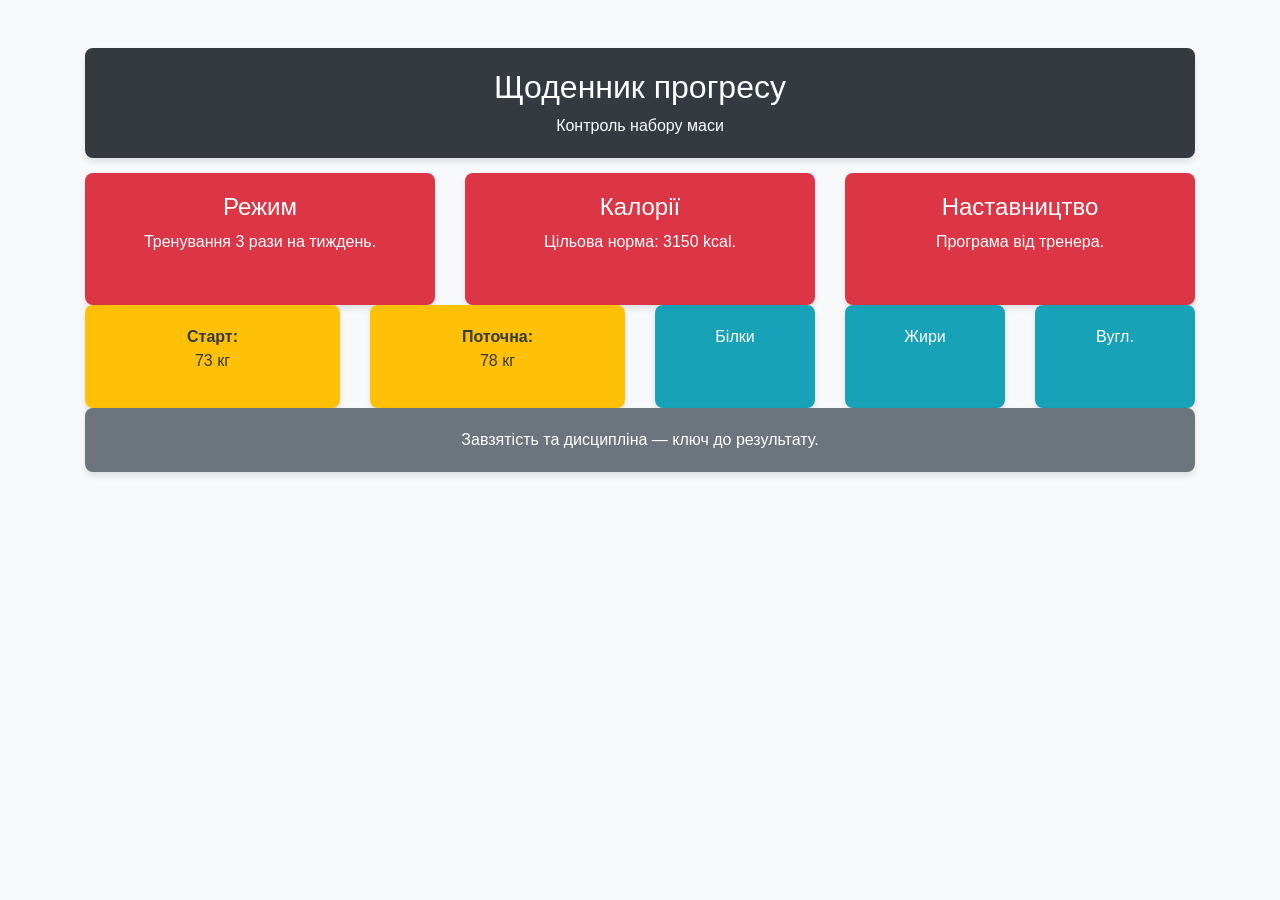
==== lab4/index.html @ 797003ff "Add files via upload" ====
<!DOCTYPE html>
<html lang="uk">
<head>
  <meta charset="utf-8">
  <meta name="viewport" content="width=device-width, initial-scale=1, shrink-to-fit=no">
  <title>Лабораторна 4 - Варіант 6</title>
  <link rel="stylesheet" href="https://cdn.jsdelivr.net/npm/bootstrap@4.6.2/dist/css/bootstrap.min.css" integrity="sha384-xOolHFLEh07PJGoPkLv1IbcEPTNtaed2xpHsD9ESMhqIYd0nLMwNLD69Npy4HI+N" crossorigin="anonymous">
  <style>
    .custom-block {
      border-radius: 8px;
      padding: 20px;
      margin-bottom: 15px;
      text-align: center;
      box-shadow: 0 4px 6px rgba(0,0,0,0.1);
    }
  </style>
</head>
<body class="bg-light">

  <div class="container d-flex flex-column mt-5">

    <div class="row order-12 order-sm-1">
      <div class="col-12">
        <div class="custom-block bg-dark text-white">
          <h2>Щоденник прогресу</h2>
          <p class="mb-0">Контроль набору маси</p>
        </div>
      </div>
    </div>

    <div class="row order-2 order-sm-2">
      <div class="col-12 col-md-4">
        <div class="custom-block bg-danger text-white h-100">
          <h4>Режим</h4>
          <p>Тренування 3 рази на тиждень.</p>
        </div>
      </div>
      <div class="col-12 col-md-4">
        <div class="custom-block bg-danger text-white h-100">
          <h4>Калорії</h4>
          <p>Цільова норма: 3150 kcal.</p>
        </div>
      </div>
      <div class="col-12 col-md-4">
        <div class="custom-block bg-danger text-white h-100">
          <h4>Наставництво</h4>
          <p>Програма від тренера.</p>
        </div>
      </div>
    </div>

    <div class="row order-3 order-sm-3">
      <div class="col-6 col-md-3">
        <div class="custom-block bg-warning text-dark h-100">
          <strong>Старт:</strong><br>73 кг
        </div>
      </div>
      <div class="col-6 col-md-3">
        <div class="custom-block bg-warning text-dark h-100">
          <strong>Поточна:</strong><br>78 кг
        </div>
      </div>
      <div class="col-4 col-md-2">
        <div class="custom-block bg-info text-white h-100">Білки</div>
      </div>
      <div class="col-4 col-md-2 d-block d-sm-none d-md-block">
        <div class="custom-block bg-info text-white h-100">Жири</div>
      </div>
      <div class="col-4 col-md-2">
        <div class="custom-block bg-info text-white h-100">Вугл.</div>
      </div>
    </div>

    <div class="row order-1 order-sm-4">
      <div class="col-12">
        <div class="custom-block bg-secondary text-white">
          <p class="mb-0">Завзятість та дисципліна — ключ до результату.</p>
        </div>
      </div>
    </div>

  </div>

  <script src="https://cdn.jsdelivr.net/npm/jquery@3.5.1/dist/jquery.slim.min.js" integrity="sha384-DfXdz2htPH0lsSSs5nCTpuj/zy4C+OGpamoFVy38MVBnE+IbbVYUew+OrCXaRkfj" crossorigin="anonymous"></script>
<script src="https://cdn.jsdelivr.net/npm/bootstrap@4.6.2/dist/js/bootstrap.bundle.min.js" integrity="sha384-Fy6S3B9q64WdZWQUiU+q4/2Lc9npb8tCaSX9FK7E8HnRr0Jz8D6OP9dO5Vg3Q9ct" crossorigin="anonymous"></script>
</body>
</html>
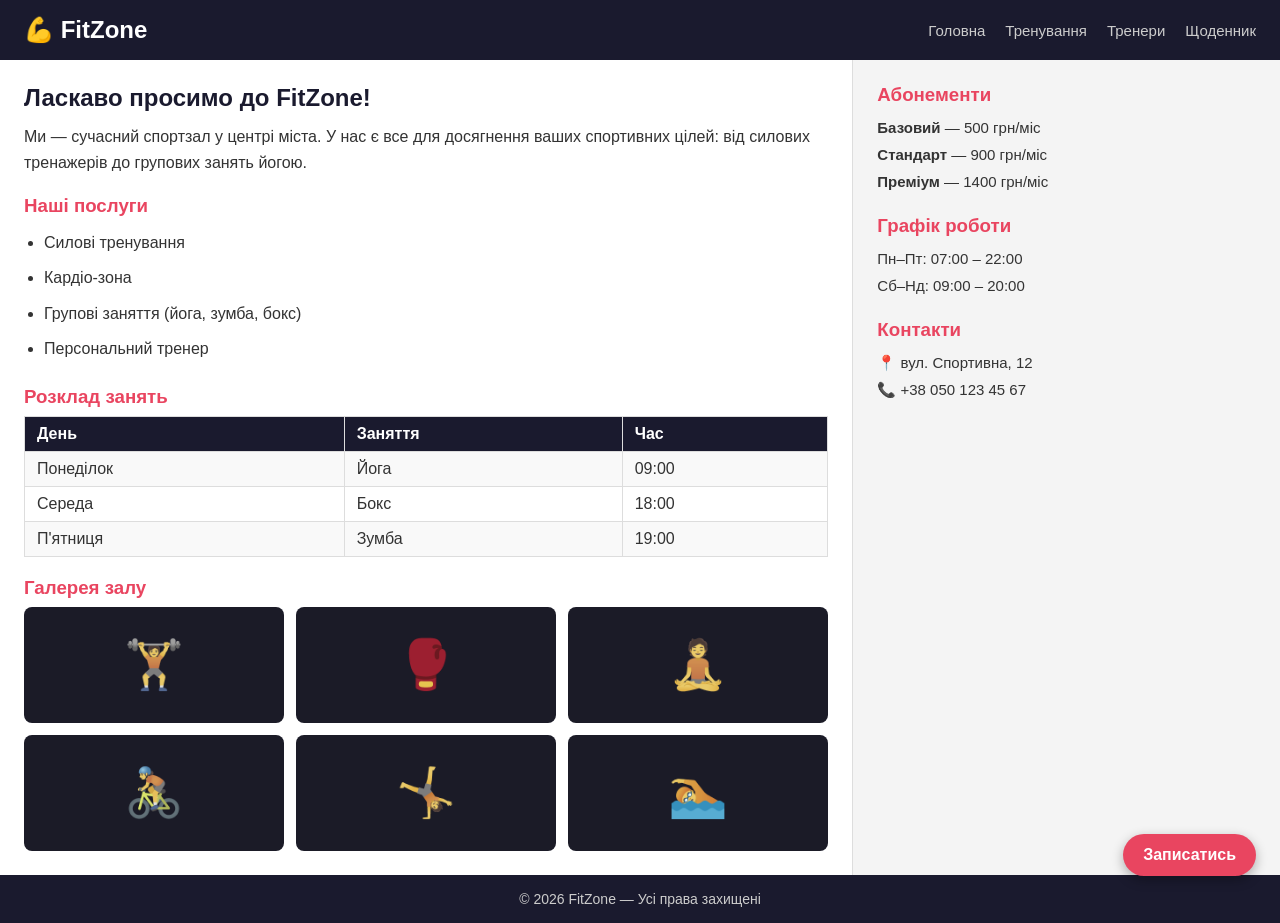
==== commit 328348cd: "Add files via upload" ====
--- a/lab4/index.html
+++ b/lab4/index.html
@@ -1,87 +1,100 @@
-<!DOCTYPE html>
-<html lang="uk">
-<head>
-  <meta charset="utf-8">
-  <meta name="viewport" content="width=device-width, initial-scale=1, shrink-to-fit=no">
-  <title>Лабораторна 4 - Варіант 6</title>
-  <link rel="stylesheet" href="https://cdn.jsdelivr.net/npm/bootstrap@4.6.2/dist/css/bootstrap.min.css" integrity="sha384-xOolHFLEh07PJGoPkLv1IbcEPTNtaed2xpHsD9ESMhqIYd0nLMwNLD69Npy4HI+N" crossorigin="anonymous">
-  <style>
-    .custom-block {
-      border-radius: 8px;
-      padding: 20px;
-      margin-bottom: 15px;
-      text-align: center;
-      box-shadow: 0 4px 6px rgba(0,0,0,0.1);
-    }
-  </style>
-</head>
-<body class="bg-light">
-
-  <div class="container d-flex flex-column mt-5">
-
-    <div class="row order-12 order-sm-1">
-      <div class="col-12">
-        <div class="custom-block bg-dark text-white">
-          <h2>Щоденник прогресу</h2>
-          <p class="mb-0">Контроль набору маси</p>
-        </div>
-      </div>
-    </div>
-
-    <div class="row order-2 order-sm-2">
-      <div class="col-12 col-md-4">
-        <div class="custom-block bg-danger text-white h-100">
-          <h4>Режим</h4>
-          <p>Тренування 3 рази на тиждень.</p>
-        </div>
-      </div>
-      <div class="col-12 col-md-4">
-        <div class="custom-block bg-danger text-white h-100">
-          <h4>Калорії</h4>
-          <p>Цільова норма: 3150 kcal.</p>
-        </div>
-      </div>
-      <div class="col-12 col-md-4">
-        <div class="custom-block bg-danger text-white h-100">
-          <h4>Наставництво</h4>
-          <p>Програма від тренера.</p>
-        </div>
-      </div>
-    </div>
-
-    <div class="row order-3 order-sm-3">
-      <div class="col-6 col-md-3">
-        <div class="custom-block bg-warning text-dark h-100">
-          <strong>Старт:</strong><br>73 кг
-        </div>
-      </div>
-      <div class="col-6 col-md-3">
-        <div class="custom-block bg-warning text-dark h-100">
-          <strong>Поточна:</strong><br>78 кг
-        </div>
-      </div>
-      <div class="col-4 col-md-2">
-        <div class="custom-block bg-info text-white h-100">Білки</div>
-      </div>
-      <div class="col-4 col-md-2 d-block d-sm-none d-md-block">
-        <div class="custom-block bg-info text-white h-100">Жири</div>
-      </div>
-      <div class="col-4 col-md-2">
-        <div class="custom-block bg-info text-white h-100">Вугл.</div>
-      </div>
-    </div>
-
-    <div class="row order-1 order-sm-4">
-      <div class="col-12">
-        <div class="custom-block bg-secondary text-white">
-          <p class="mb-0">Завзятість та дисципліна — ключ до результату.</p>
-        </div>
-      </div>
-    </div>
-
-  </div>
-
-  <script src="https://cdn.jsdelivr.net/npm/jquery@3.5.1/dist/jquery.slim.min.js" integrity="sha384-DfXdz2htPH0lsSSs5nCTpuj/zy4C+OGpamoFVy38MVBnE+IbbVYUew+OrCXaRkfj" crossorigin="anonymous"></script>
-<script src="https://cdn.jsdelivr.net/npm/bootstrap@4.6.2/dist/js/bootstrap.bundle.min.js" integrity="sha384-Fy6S3B9q64WdZWQUiU+q4/2Lc9npb8tCaSX9FK7E8HnRr0Jz8D6OP9dO5Vg3Q9ct" crossorigin="anonymous"></script>
-</body>
-</html>+<!DOCTYPE html>
+<html lang="uk">
+<head>
+  <meta charset="utf-8">
+  <meta name="viewport" content="width=device-width, initial-scale=1.0">
+  <title>FitZone — Спортзал</title>
+  <link rel="stylesheet" href="style.css">
+</head>
+<body>
+
+  <div class="page">
+
+    <header class="page__header">
+      <h1 class="page__title">💪 FitZone</h1>
+      <input type="checkbox" id="nav-toggle" class="nav__check">
+      <label for="nav-toggle" class="nav__toggle">☰</label>
+      <nav class="nav">
+        <a class="nav__link" href="index.html">Головна</a>
+        <a class="nav__link" href="page2.html">Тренування</a>
+        <a class="nav__link" href="#">Тренери</a>
+        <a class="nav__link" href="lab4.html">Щоденник</a>
+      </nav>
+    </header>
+
+    <main class="page__main">
+
+      <section class="page__content">
+        <h2>Ласкаво просимо до FitZone!</h2>
+        <p>Ми — сучасний спортзал у центрі міста. У нас є все для досягнення ваших спортивних цілей: від силових тренажерів до групових занять йогою.</p>
+
+        <h3>Наші послуги</h3>
+        <ul>
+          <li>Силові тренування</li>
+          <li>Кардіо-зона</li>
+          <li>Групові заняття (йога, зумба, бокс)</li>
+          <li>Персональний тренер</li>
+        </ul>
+
+        <h3>Розклад занять</h3>
+        <table class="schedule">
+          <tr>
+            <th>День</th>
+            <th>Заняття</th>
+            <th>Час</th>
+          </tr>
+          <tr>
+            <td>Понеділок</td>
+            <td>Йога</td>
+            <td>09:00</td>
+          </tr>
+          <tr>
+            <td>Середа</td>
+            <td>Бокс</td>
+            <td>18:00</td>
+          </tr>
+          <tr>
+            <td>П'ятниця</td>
+            <td>Зумба</td>
+            <td>19:00</td>
+          </tr>
+        </table>
+
+        <h3>Галерея залу</h3>
+        <div class="gallery">
+          <div class="gallery__item">🏋️</div>
+          <div class="gallery__item">🥊</div>
+          <div class="gallery__item">🧘</div>
+          <div class="gallery__item">🚴</div>
+          <div class="gallery__item">🤸</div>
+          <div class="gallery__item">🏊</div>
+        </div>
+      </section>
+
+      <aside class="page__sidebar">
+        <h3>Абонементи</h3>
+        <p><strong>Базовий</strong> — 500 грн/міс</p>
+        <p><strong>Стандарт</strong> — 900 грн/міс</p>
+        <p><strong>Преміум</strong> — 1400 грн/міс</p>
+
+        <h3>Графік роботи</h3>
+        <p>Пн–Пт: 07:00 – 22:00</p>
+        <p>Сб–Нд: 09:00 – 20:00</p>
+
+        <h3>Контакти</h3>
+        <p>📍 вул. Спортивна, 12</p>
+        <p>📞 +38 050 123 45 67</p>
+      </aside>
+
+    </main>
+
+    <footer class="page__footer">
+      <p class="page__footer-text">© 2026 FitZone — Усі права захищені</p>
+    </footer>
+
+  </div>
+
+  <a class="fixed-btn" href="page2.html">Записатись</a>
+
+</body>
+</html>
--- a/lab4/style.css
+++ b/lab4/style.css
@@ -0,0 +1,371 @@
+* {
+  box-sizing: border-box;
+  margin: 0;
+  padding: 0;
+}
+
+body {
+  font-family: Arial, sans-serif;
+  font-size: 16px;
+  background-color: #e8e8e8;
+  color: #333;
+}
+
+.page {
+  display: grid;
+  grid-template-areas:
+    "header"
+    "main"
+    "footer";
+  grid-template-rows: auto 1fr auto;
+  min-height: 100vh;
+  width: 100%;
+  background: #fff;
+}
+
+.page__header {
+  grid-area: header;
+  background-color: #1a1a2e;
+  color: #fff;
+  padding: 16px 24px;
+  display: flex;
+  align-items: center;
+  gap: 20px;
+  flex-wrap: wrap;
+}
+
+.page__title {
+  font-size: 24px;
+  margin-right: auto;
+}
+
+.page__main {
+  grid-area: main;
+  display: grid;
+  grid-template-columns: 2fr 1fr;
+}
+
+.page__content {
+  padding: 24px;
+  border-right: 1px solid #ddd;
+}
+
+.page__content h2 {
+  margin-bottom: 12px;
+  color: #1a1a2e;
+}
+
+.page__content h3 {
+  margin: 20px 0 8px;
+  color: #e94560;
+}
+
+.page__content p {
+  margin-bottom: 8px;
+  line-height: 1.6;
+}
+
+.page__content ul {
+  padding-left: 20px;
+  line-height: 2.2;
+}
+
+.page__sidebar {
+  padding: 24px;
+  background-color: #f4f4f4;
+}
+
+.page__sidebar h3 {
+  color: #e94560;
+  margin: 0 0 8px;
+}
+
+.page__sidebar h3:not(:first-child) {
+  margin-top: 20px;
+}
+
+.page__sidebar p {
+  font-size: 15px;
+  line-height: 1.8;
+}
+
+.page__footer {
+  grid-area: footer;
+  background-color: #1a1a2e;
+  color: #ccc;
+  padding: 16px 24px;
+  text-align: center;
+}
+
+.page__footer-text {
+  font-size: 14px;
+}
+
+.nav__check {
+  display: none;
+}
+
+.nav__toggle {
+  display: none;
+  font-size: 24px;
+  color: #fff;
+  cursor: pointer;
+  padding: 4px 10px;
+}
+
+.nav {
+  display: flex;
+  gap: 20px;
+}
+
+.nav__link {
+  color: #ccc;
+  text-decoration: none;
+  font-size: 15px;
+  white-space: nowrap;
+}
+
+.nav__link:hover {
+  color: #e94560;
+}
+
+.schedule {
+  width: 100%;
+  border-collapse: collapse;
+  margin-top: 8px;
+}
+
+.schedule th,
+.schedule td {
+  border: 1px solid #ddd;
+  padding: 8px 12px;
+  text-align: left;
+}
+
+.schedule th {
+  background-color: #1a1a2e;
+  color: #fff;
+}
+
+.schedule tr:nth-child(even) {
+  background-color: #f9f9f9;
+}
+
+.gallery {
+  display: grid;
+  grid-template-columns: repeat(3, 1fr);
+  gap: 12px;
+  margin-top: 8px;
+}
+
+.gallery__item {
+  background: #1a1a2e;
+  color: #fff;
+  font-size: 48px;
+  text-align: center;
+  padding: 30px 10px;
+  border-radius: 8px;
+  cursor: pointer;
+  transition: transform 0.3s, filter 0.3s;
+  filter: grayscale(40%);
+}
+
+.gallery__item:hover {
+  transform: scale(1.1);
+  filter: grayscale(0%) brightness(1.2);
+}
+
+.fixed-btn {
+  position: fixed;
+  bottom: 24px;
+  right: 24px;
+  background: #e94560;
+  color: #fff;
+  text-decoration: none;
+  padding: 12px 20px;
+  border-radius: 50px;
+  font-weight: bold;
+  box-shadow: 0 4px 12px rgba(0,0,0,0.3);
+  transition: transform 0.3s, border-radius 0.3s, padding 0.3s;
+  z-index: 999;
+}
+
+.fixed-btn:hover {
+  transform: rotate(10deg) scale(1.15);
+  border-radius: 8px;
+  padding: 14px 28px;
+}
+
+.training {
+  display: grid;
+  grid-template-areas:
+    "hero"
+    "cards"
+    "info";
+  padding: 0;
+}
+
+.training__hero {
+  grid-area: hero;
+  background: linear-gradient(135deg, #1a1a2e, #e94560);
+  color: #fff;
+  padding: 40px 24px;
+  text-align: center;
+}
+
+.training__hero h2 {
+  font-size: 28px;
+  margin-bottom: 10px;
+}
+
+.training__cards {
+  grid-area: cards;
+  display: grid;
+  grid-template-columns: repeat(3, 1fr);
+  gap: 16px;
+  padding: 24px;
+}
+
+.card {
+  border: 1px solid #ddd;
+  border-radius: 8px;
+  padding: 20px;
+  position: relative;
+  transition: box-shadow 0.3s;
+}
+
+.card:hover {
+  box-shadow: 0 4px 16px rgba(0,0,0,0.15);
+}
+
+.card--red {
+  border-color: #e94560;
+  background: #fff5f7;
+}
+
+.card__icon {
+  font-size: 40px;
+  margin-bottom: 10px;
+}
+
+.card__title {
+  color: #1a1a2e;
+  margin-bottom: 8px;
+}
+
+.card__text {
+  font-size: 14px;
+  color: #666;
+  line-height: 1.5;
+}
+
+.card__badge {
+  position: absolute;
+  top: 12px;
+  right: 12px;
+  background: #e94560;
+  color: #fff;
+  font-size: 11px;
+  padding: 3px 8px;
+  border-radius: 20px;
+}
+
+.training__info {
+  grid-area: info;
+  display: grid;
+  grid-template-columns: repeat(3, 1fr);
+  gap: 16px;
+  padding: 0 24px 24px;
+}
+
+.info-block {
+  background: #f4f4f4;
+  padding: 20px;
+  border-radius: 8px;
+}
+
+.info-block--center {
+  background: #1a1a2e;
+  color: #fff;
+}
+
+.info-block h3 {
+  color: #e94560;
+  margin-bottom: 8px;
+}
+
+.info-block--center h3 {
+  color: #fff;
+}
+
+.info-block p {
+  font-size: 14px;
+  line-height: 1.6;
+}
+
+@media (max-width: 768px) {
+  .page__main {
+    grid-template-columns: 1fr;
+  }
+
+  .training__cards {
+    grid-template-columns: repeat(2, 1fr);
+  }
+
+  .training__info {
+    grid-template-columns: 1fr;
+  }
+
+  .gallery {
+    grid-template-columns: repeat(2, 1fr);
+  }
+}
+
+@media (max-width: 480px) {
+  .training__cards {
+    grid-template-columns: 1fr;
+  }
+}
+
+@media (max-width: 320px) {
+  .nav__toggle {
+    display: block;
+  }
+
+  .nav {
+    display: none;
+    width: 100%;
+    flex-direction: column;
+    gap: 0;
+    background: #16213e;
+    margin-top: 8px;
+  }
+
+  .nav__check:checked ~ .nav {
+    display: flex;
+  }
+
+  .nav__link {
+    padding: 10px 16px;
+    border-bottom: 1px solid #2a2a4a;
+    display: block;
+  }
+
+  .gallery {
+    grid-template-columns: 1fr;
+  }
+
+  .training__cards {
+    grid-template-columns: 1fr;
+  }
+}
+
+@media (orientation: landscape) and (max-width: 768px) {
+  .training__cards {
+    grid-template-columns: repeat(3, 1fr);
+  }
+
+  .page__main {
+    grid-template-columns: 2fr 1fr;
+  }
+}
